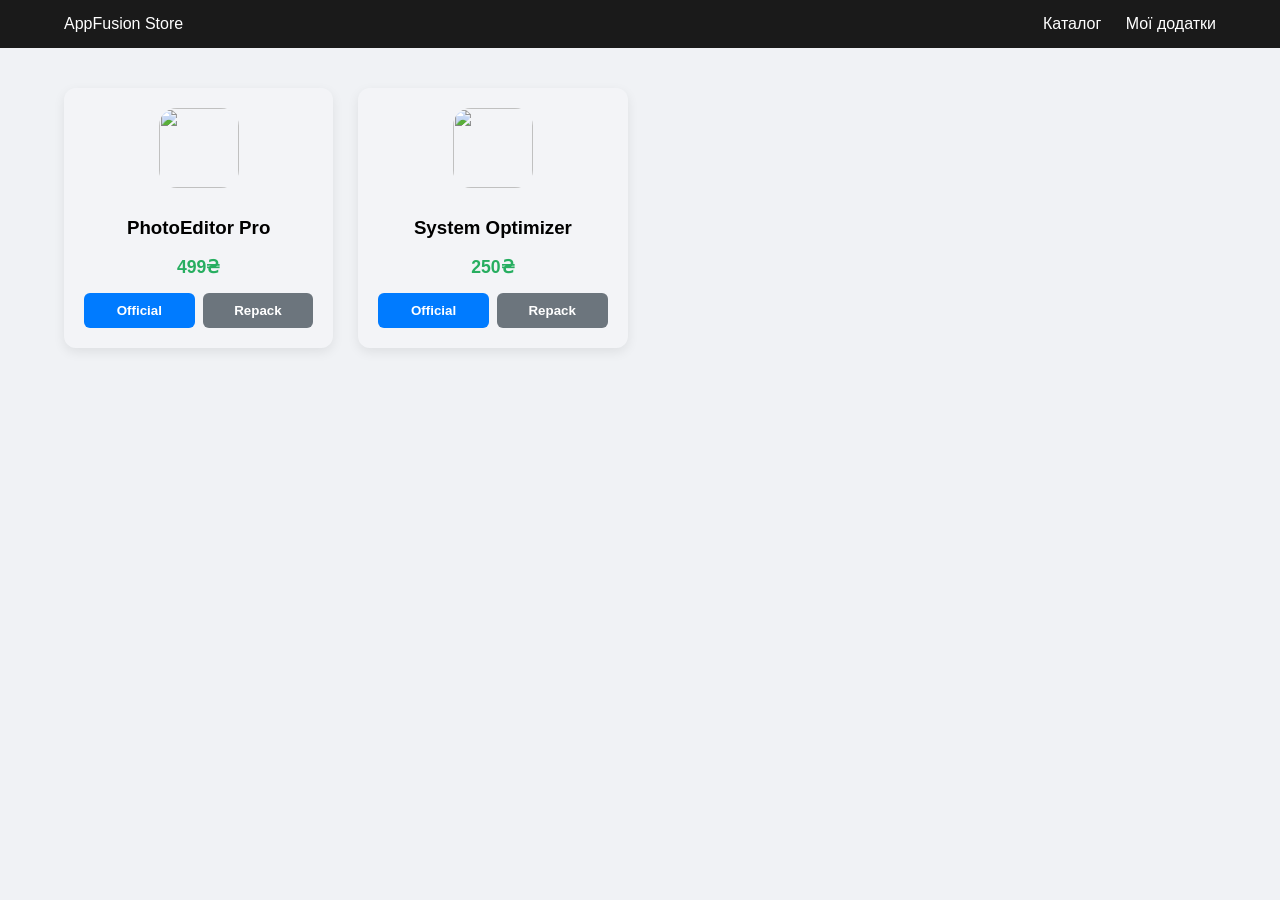
==== курсач/index.html @ 3c8f7370 "Add files via upload" ====
<!DOCTYPE html>
<html lang="uk">
<head>
    <meta charset="UTF-8">
    <meta name="viewport" content="width=device-width, initial-scale=1.0">
    <title>AppFusion Store</title>
    <link rel="stylesheet" href="css/styles.css">
</head>
<body>

<header>
    <div class="logo">AppFusion Store</div>
    <nav>
        <a href="#">Каталог</a>
        <a href="#">Мої додатки</a>
    </nav>
</header>

<main class="container" id="app-list"></main>

<script>
    const apps = [
        { name: "PhotoEditor Pro", price: "499₴", icon: "" },
        { name: "System Optimizer", price: "250₴", icon: "" }
    ];

    const list = document.getElementById('app-list');
    
    apps.forEach(app => {
        list.innerHTML += `
            <div class="app-card">
                <img src="${app.icon}">
                <h3>${app.name}</h3>
                <div class="price-tag">${app.price}</div>
                <div class="btn-group">
                    <button class="btn-buy">Official</button>
                    <button class="btn-alt">Repack</button>
                </div>
            </div>
        `;
    });
</script>

</body>
</html>
---- курсач/css/styles.css ----
* {
    box-sizing: border-box;
}

body {
    font-family: 'Segoe UI', sans-serif;
    margin: 0;
    background: #f0f2f5;
}

header {
    background: #1a1a1a;
    color: #fff;
    padding: 15px 5%;
    display: flex;
    justify-content: space-between;
    align-items: center;
}

header nav a {
    color: #fff;
    text-decoration: none;
    margin-left: 20px;
}

.container {
    display: grid;
    grid-template-columns: repeat(auto-fill, minmax(220px, 1fr));
    gap: 25px;
    padding: 40px 5%;
}

.app-card {
    background: #ffffff2a;
    border-radius: 12px;
    padding: 20px;
    box-shadow: 0 4px 12px rgba(0,0,0,0.08);
    transition: transform 0.2s;
    text-align: center;
}

.app-card:hover {
    transform: translateY(-5px);
}

.app-card img {
    width: 80px;
    height: 80px;
    border-radius: 18px;
    margin-bottom: 10px;
}

.price-tag {
    font-size: 1.1em;
    font-weight: 700;
    color: #27ae60;
    margin: 15px 0;
}

.btn-group {
    display: flex;
    gap: 8px;
}

button {
    flex: 1;
    border: none;
    padding: 10px 5px;
    border-radius: 6px;
    cursor: pointer;
    font-weight: 600;
    transition: opacity 0.2s;
}

button:hover {
    opacity: 0.8;
}

.btn-buy {
    background: #007bff;
    color: #fff;
}

.btn-alt {
    background: #6c757d;
    color: #fff;
}
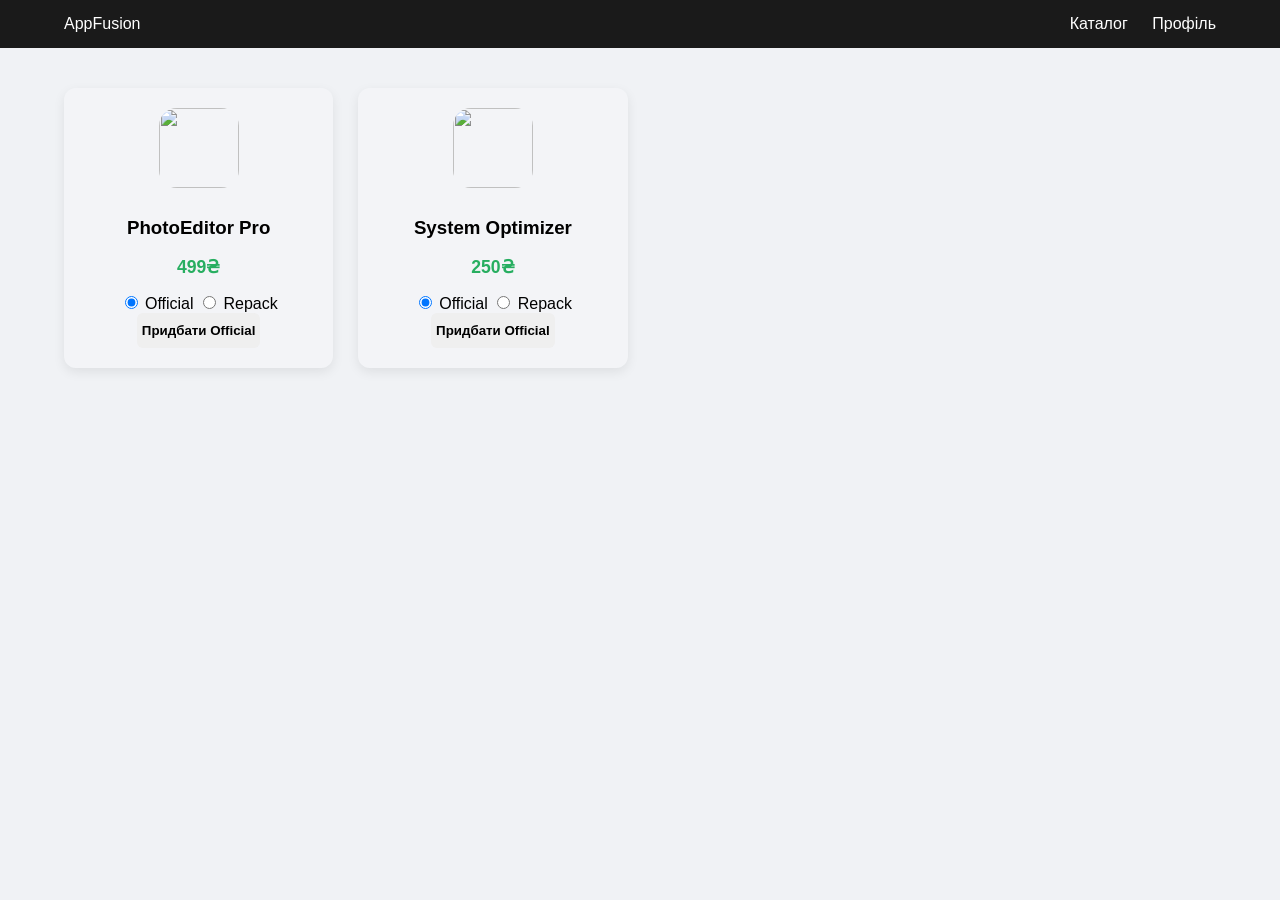
==== commit 2987247e: "Update index.html" ====
--- a/курсач/index.html
+++ b/курсач/index.html
@@ -3,16 +3,16 @@
 <head>
     <meta charset="UTF-8">
     <meta name="viewport" content="width=device-width, initial-scale=1.0">
-    <title>AppFusion Store</title>
+    <title>App Store - Каталог</title>
     <link rel="stylesheet" href="css/styles.css">
 </head>
 <body>
 
 <header>
-    <div class="logo">AppFusion Store</div>
+    <div class="logo">AppFusion</div>
     <nav>
         <a href="#">Каталог</a>
-        <a href="#">Мої додатки</a>
+        <a href="#">Профіль</a>
     </nav>
 </header>
 
@@ -20,8 +20,8 @@
 
 <script>
     const apps = [
-        { name: "PhotoEditor Pro", price: "499₴", icon: "" },
-        { name: "System Optimizer", price: "250₴", icon: "" }
+        { id: 1, name: "PhotoEditor Pro", price: "499₴", icon: "" },
+        { id: 2, name: "System Optimizer", price: "250₴", icon: "" }
     ];
 
     const list = document.getElementById('app-list');
@@ -31,15 +31,33 @@
             <div class="app-card">
                 <img src="${app.icon}">
                 <h3>${app.name}</h3>
-                <div class="price-tag">${app.price}</div>
-                <div class="btn-group">
-                    <button class="btn-buy">Official</button>
-                    <button class="btn-alt">Repack</button>
+                <div class="price-tag" id="price-${app.id}">${app.price}</div>
+                
+                <div class="version-selector">
+                    <label>
+                        <input type="radio" name="ver-${app.id}" value="off" checked 
+                               onchange="updateUI(${app.id}, '${app.price}', 'official')">
+                        Official
+                    </label>
+                    <label>
+                        <input type="radio" name="ver-${app.id}" value="rep" 
+                               onchange="updateUI(${app.id}, '0₴', 'repack')">
+                        Repack
+                    </label>
                 </div>
+
+                <button class="btn-main" id="btn-${app.id}">Придбати Official</button>
             </div>
         `;
     });
+
+    function updateUI(id, price, type) {
+        document.getElementById(`price-${id}`).innerText = price;
+        const btn = document.getElementById(`btn-${id}`);
+        btn.innerText = type === 'official' ? 'Придбати Official' : 'Завантажити Repack';
+        btn.style.background = type === 'official' ? '#007bff' : '#e67e22';
+    }
 </script>
 
 </body>
-</html>+</html>
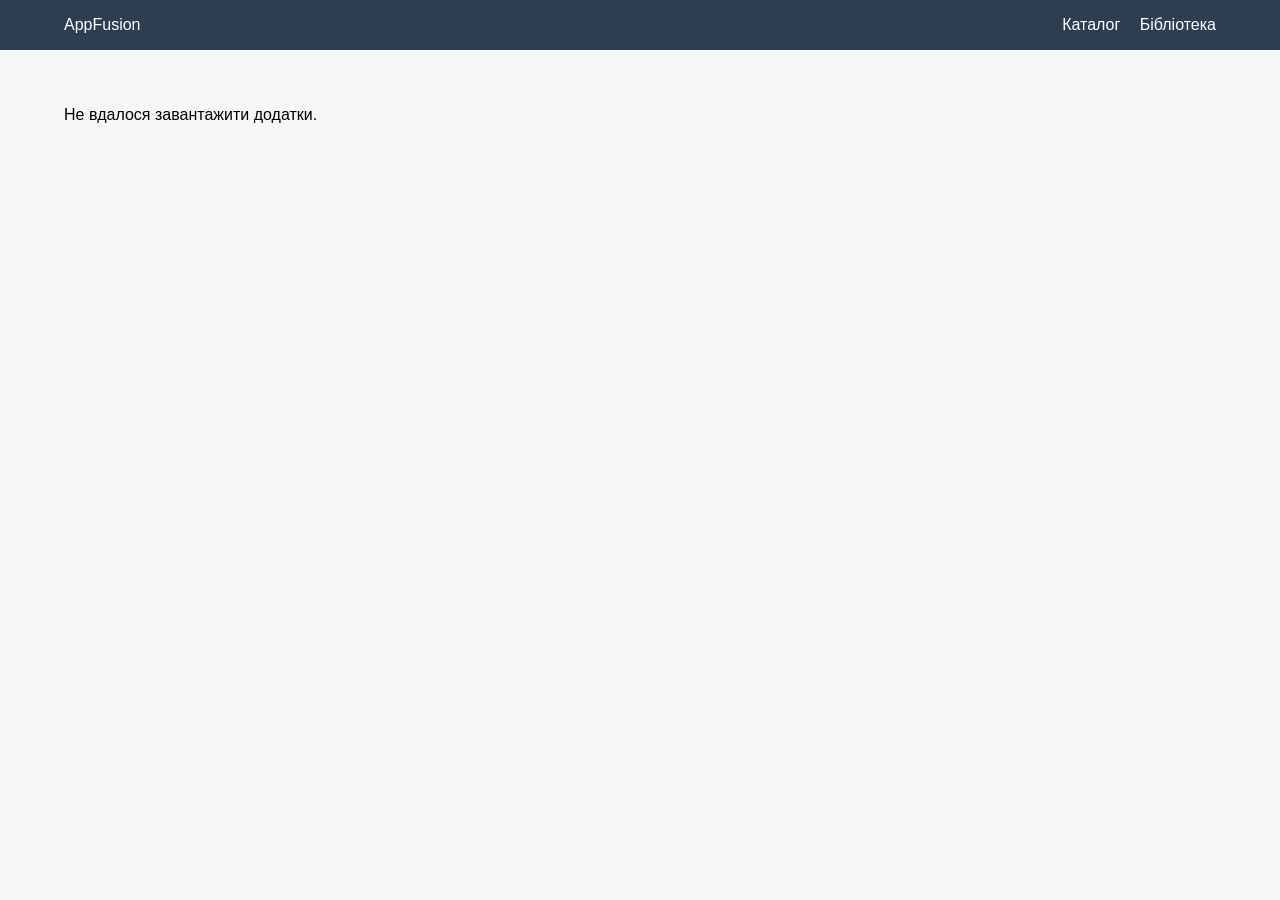
==== commit de5dcd78: "Update index.html" ====
--- a/курсач/index.html
+++ b/курсач/index.html
@@ -3,7 +3,7 @@
 <head>
     <meta charset="UTF-8">
     <meta name="viewport" content="width=device-width, initial-scale=1.0">
-    <title>App Store - Каталог</title>
+    <title>App Store</title>
     <link rel="stylesheet" href="css/styles.css">
 </head>
 <body>
@@ -12,51 +12,43 @@
     <div class="logo">AppFusion</div>
     <nav>
         <a href="#">Каталог</a>
-        <a href="#">Профіль</a>
+        <a href="#">Бібліотека</a>
     </nav>
 </header>
 
 <main class="container" id="app-list"></main>
 
 <script>
-    const apps = [
-        { id: 1, name: "PhotoEditor Pro", price: "499₴", icon: "" },
-        { id: 2, name: "System Optimizer", price: "250₴", icon: "" }
-    ];
+    function getIconUrl(id) {
+        return `https://picsum.photos/id/${id}/80/80`;
+    }
 
-    const list = document.getElementById('app-list');
-    
-    apps.forEach(app => {
-        list.innerHTML += `
-            <div class="app-card">
-                <img src="${app.icon}">
-                <h3>${app.name}</h3>
-                <div class="price-tag" id="price-${app.id}">${app.price}</div>
-                
-                <div class="version-selector">
-                    <label>
-                        <input type="radio" name="ver-${app.id}" value="off" checked 
-                               onchange="updateUI(${app.id}, '${app.price}', 'official')">
-                        Official
-                    </label>
-                    <label>
-                        <input type="radio" name="ver-${app.id}" value="rep" 
-                               onchange="updateUI(${app.id}, '0₴', 'repack')">
-                        Repack
-                    </label>
+    async function fetchApps() {
+        try {
+            const res = await fetch('get_apps.php');
+            if (!res.ok) throw new Error('Помилка сервера');
+            
+            const apps = await res.json();
+            const list = document.getElementById('app-list');
+            
+            list.innerHTML = apps.map(app => `
+                <div class="app-card">
+                    <img src="${getIconUrl(app.icon_id)}" alt="${app.name}">
+                    <h3>${app.name}</h3>
+                    <p>${app.description}</p>
+                    <div class="version-badge">Версія: ${app.type}</div>
+                    <div class="price-tag">${app.price}₴</div>
+                    <button class="btn-main" onclick="window.open('${app.download_link}', '_blank')">
+                        Завантажити
+                    </button>
                 </div>
+            `).join('');
+        } catch (e) {
+            document.getElementById('app-list').innerHTML = '<p>Не вдалося завантажити додатки.</p>';
+        }
+    }
 
-                <button class="btn-main" id="btn-${app.id}">Придбати Official</button>
-            </div>
-        `;
-    });
-
-    function updateUI(id, price, type) {
-        document.getElementById(`price-${id}`).innerText = price;
-        const btn = document.getElementById(`btn-${id}`);
-        btn.innerText = type === 'official' ? 'Придбати Official' : 'Завантажити Repack';
-        btn.style.background = type === 'official' ? '#007bff' : '#e67e22';
-    }
+    document.addEventListener('DOMContentLoaded', fetchApps);
 </script>
 
 </body>
--- a/курсач/css/styles.css
+++ b/курсач/css/styles.css
@@ -5,83 +5,76 @@
 body {
     font-family: 'Segoe UI', sans-serif;
     margin: 0;
-    background: #f0f2f5;
+    background: #f4f7f6;
 }
 
 header {
-    background: #1a1a1a;
-    color: #fff;
-    padding: 15px 5%;
+    background: #2c3e50;
+    color: white;
+    padding: 1rem 5%;
     display: flex;
     justify-content: space-between;
-    align-items: center;
 }
 
 header nav a {
-    color: #fff;
+    color: white;
     text-decoration: none;
-    margin-left: 20px;
+    margin-left: 15px;
 }
 
 .container {
     display: grid;
-    grid-template-columns: repeat(auto-fill, minmax(220px, 1fr));
-    gap: 25px;
+    grid-template-columns: repeat(auto-fill, minmax(250px, 1fr));
+    gap: 20px;
     padding: 40px 5%;
 }
 
 .app-card {
-    background: #ffffff2a;
+    background: white;
+    padding: 20px;
     border-radius: 12px;
-    padding: 20px;
-    box-shadow: 0 4px 12px rgba(0,0,0,0.08);
-    transition: transform 0.2s;
+    box-shadow: 0 4px 6px rgba(0,0,0,0.1);
     text-align: center;
-}
-
-.app-card:hover {
-    transform: translateY(-5px);
 }
 
 .app-card img {
     width: 80px;
     height: 80px;
-    border-radius: 18px;
-    margin-bottom: 10px;
+    border-radius: 20px;
 }
 
 .price-tag {
-    font-size: 1.1em;
-    font-weight: 700;
+    font-size: 1.4rem;
+    font-weight: bold;
     color: #27ae60;
-    margin: 15px 0;
+    margin: 10px 0;
 }
 
-.btn-group {
+.version-selector {
     display: flex;
-    gap: 8px;
+    justify-content: center;
+    gap: 15px;
+    margin: 15px 0;
+    padding: 10px;
+    background: #f9f9f9;
+    border-radius: 8px;
 }
 
-button {
-    flex: 1;
-    border: none;
-    padding: 10px 5px;
-    border-radius: 6px;
+.version-selector label {
+    font-size: 0.9rem;
     cursor: pointer;
-    font-weight: 600;
-    transition: opacity 0.2s;
+    display: flex;
+    align-items: center;
+    gap: 5px;
 }
 
-button:hover {
-    opacity: 0.8;
+.btn-main {
+    width: 100%;
+    padding: 12px;
+    border: none;
+    border-radius: 6px;
+    color: white;
+    background: #007bff;
+    font-weight: bold;
+    cursor: pointer;
 }
-
-.btn-buy {
-    background: #007bff;
-    color: #fff;
-}
-
-.btn-alt {
-    background: #6c757d;
-    color: #fff;
-}
